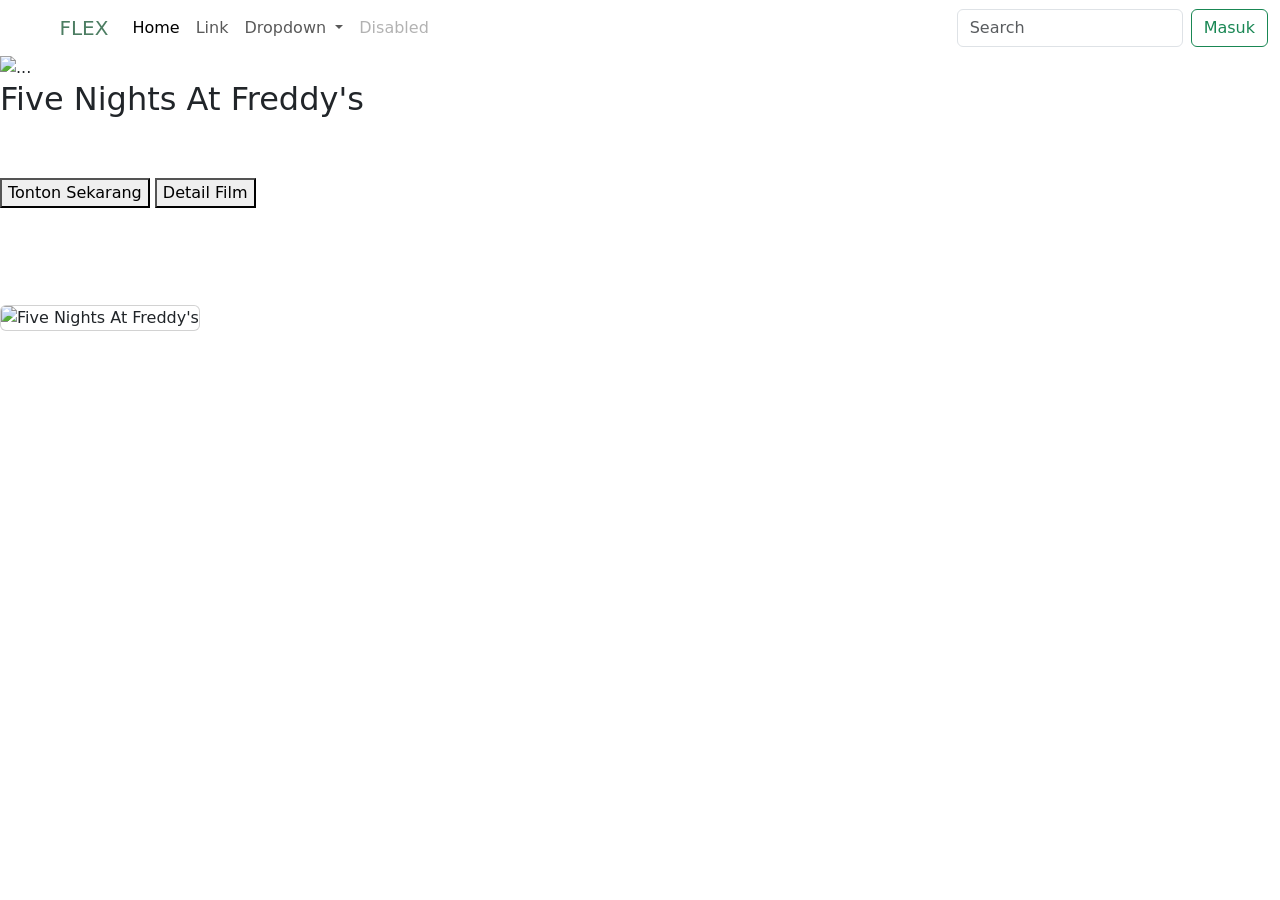
==== Web Bioskop IMK/htmlnya/home.html @ a43e0abe "Add files via upload" ====
<!DOCTYPE html>
<html lang="en">
<head>
    <meta charset="UTF-8">
    <meta name="viewport" content="width=device-width, initial-scale=1.0">
    <title>Welcome to sakura school simulator</title>
    <link href="https://cdn.jsdelivr.net/npm/bootstrap@5.3.8/dist/css/bootstrap.min.css" rel="stylesheet" integrity="sha384-sRIl4kxILFvY47J16cr9ZwB07vP4J8+LH7qKQnuqkuIAvNWLzeN8tE5YBujZqJLB" crossorigin="anonymous">
    <link rel="stylesheet" href="../../css/style.css">
  </head>
<body>
    <nav class="navbar navbar-expand-lg custom-navbar">
  <div class="container-fluid">
    <a class="navbar-brand" href="#"><span style ="color: #FFFFFF;">CINE</span><span style="color: #4C7D62;">FLEX</span></a>
    <button class="navbar-toggler" type="button" data-bs-toggle="collapse" data-bs-target="#navbarSupportedContent" aria-controls="navbarSupportedContent" aria-expanded="false" aria-label="Toggle navigation">
      <span class="navbar-toggler-icon"></span>
    </button>
    <div class="collapse navbar-collapse" id="navbarSupportedContent">
      <ul class="navbar-nav me-auto mb-2 mb-lg-0">
        <li class="nav-item">
          <a class="nav-link active" aria-current="page" href="#">Home</a>
        </li>
        <li class="nav-item">
          <a class="nav-link" href="#">Link</a>
        </li>
        <li class="nav-item dropdown">
          <a class="nav-link dropdown-toggle" href="#" role="button" data-bs-toggle="dropdown" aria-expanded="false">
            Dropdown
          </a>
          <ul class="dropdown-menu">
            <li><a class="dropdown-item" href="#">Action</a></li>
            <li><a class="dropdown-item" href="#">Another action</a></li>
            <li><hr class="dropdown-divider"></li>
            <li><a class="dropdown-item" href="#">Something else here</a></li>
          </ul>
        </li>
        <li class="nav-item">
          <a class="nav-link disabled" aria-disabled="true">Disabled</a>
        </li>
      </ul>
      <form class="d-flex" role="search">
        <input class="form-control me-2" type="search" placeholder="Search" aria-label="Search"/>
        <button class="btn btn-outline-success" type="submit">Masuk</button>
      </form>
    </div>
  </div>
</nav>
<div id="carouselExampleIndicators" class="carousel slide">
  <div class="carousel-indicators">
    <button type="button" data-bs-target="#carouselExampleIndicators" data-bs-slide-to="0" class="active" aria-current="true" aria-label="Slide 1"></button>
    <button type="button" data-bs-target="#carouselExampleIndicators" data-bs-slide-to="1" aria-label="Slide 2"></button>
    <button type="button" data-bs-target="#carouselExampleIndicators" data-bs-slide-to="2" aria-label="Slide 3"></button>
  </div>
  <div class="carousel-inner">
    <div class="carousel-item active">
      <img src="https://image.tmdb.org/t/p/original/5jRIliVeW1rJQ0r8gySfBcYJXAK.jpg" class="d-block w-100" alt="...">
      <div class="carousel-caption-left">
    <h2>Five Nights At Freddy's</h2>
    <p style = "font-size: 1.5rem; font-weight: lighter; color: #ffffff;">HORROR</p>
    <div class="button-container">
    <button class="buttoncar" type="submitx">Tonton Sekarang</button>
    <button class="buttoncars" type="submit">Detail Film</button>
    </div>
      </div>
    </div>
    <div class="carousel-item">
      <img src="https://image.tmdb.org/t/p/original/AjB0nb7Tv3qbICBKTUnFEvq6dGs.jpg" class="d-block w-100" alt="...">
      <div class="carousel-caption-left">
        <<h2>Obsession</h2>
    <p style = "font-size: 1.5rem; font-weight: lighter; color: #ffffff;">THRILLER</p>
    <div class="button-container">
    <button class="buttoncar" type="submitx">Tonton Sekarang</button>
    <button class="buttoncars" type="submit">Detail Film</button>
    </div>
      </div>
    </div>
    <div class="carousel-item">
      <img src="https://image.tmdb.org/t/p/original/ailwy2bfKhF32fsr9l937hvj53E.jpg" class="d-block w-100" alt="...">
      <div class="carousel-caption-left">
        <h2>Five Nights At Freddy's</h2>
    <p style = "font-size: 1.5rem; font-weight: lighter; color: #ffffff;">SPORT</p>
    <div class="button-container">
    <button class="buttoncar" type="submitx">Tonton Sekarang</button>
    <button class="buttoncars" type="submit">Detail Film</button>
    </div>
      </div>
    </div>
  </div>
  <button class="carousel-control-prev" type="button" data-bs-target="#carouselExampleIndicators" data-bs-slide="prev">
    <span class="carousel-control-prev-icon" aria-hidden="true"></span>
    <span class="visually-hidden">Previous</span>
  </button>
  <button class="carousel-control-next" type="button" data-bs-target="#carouselExampleIndicators" data-bs-slide="next">
    <span class="carousel-control-next-icon" aria-hidden="true"></span>
    <span class="visually-hidden">Next</span>
  </button>
</div>
<H2 style = "text-align: center; margin-top: 50px; font-weight: bold; color:#fff;">Sedang Tayang</H2>
  <script src="https://cdn.jsdelivr.net/npm/bootstrap@5.3.8/dist/js/bootstrap.bundle.min.js" integrity="sha384-FKyoEForCGlyvwx9Hj09JcYn3nv7wiPVlz7YYwJrWVcXK/BmnVDxM+D2scQbITxI" crossorigin="anonymous"></script>
<div class="card" style="width: 200px;">
  <img src="https://image.tmdb.org/t/p/original/5jRIliVeW1rJQ0r8gySfBcYJXAK.jpg" class="card-img-top" alt="Five Nights At Freddy's">
</div>
</body>

</html>
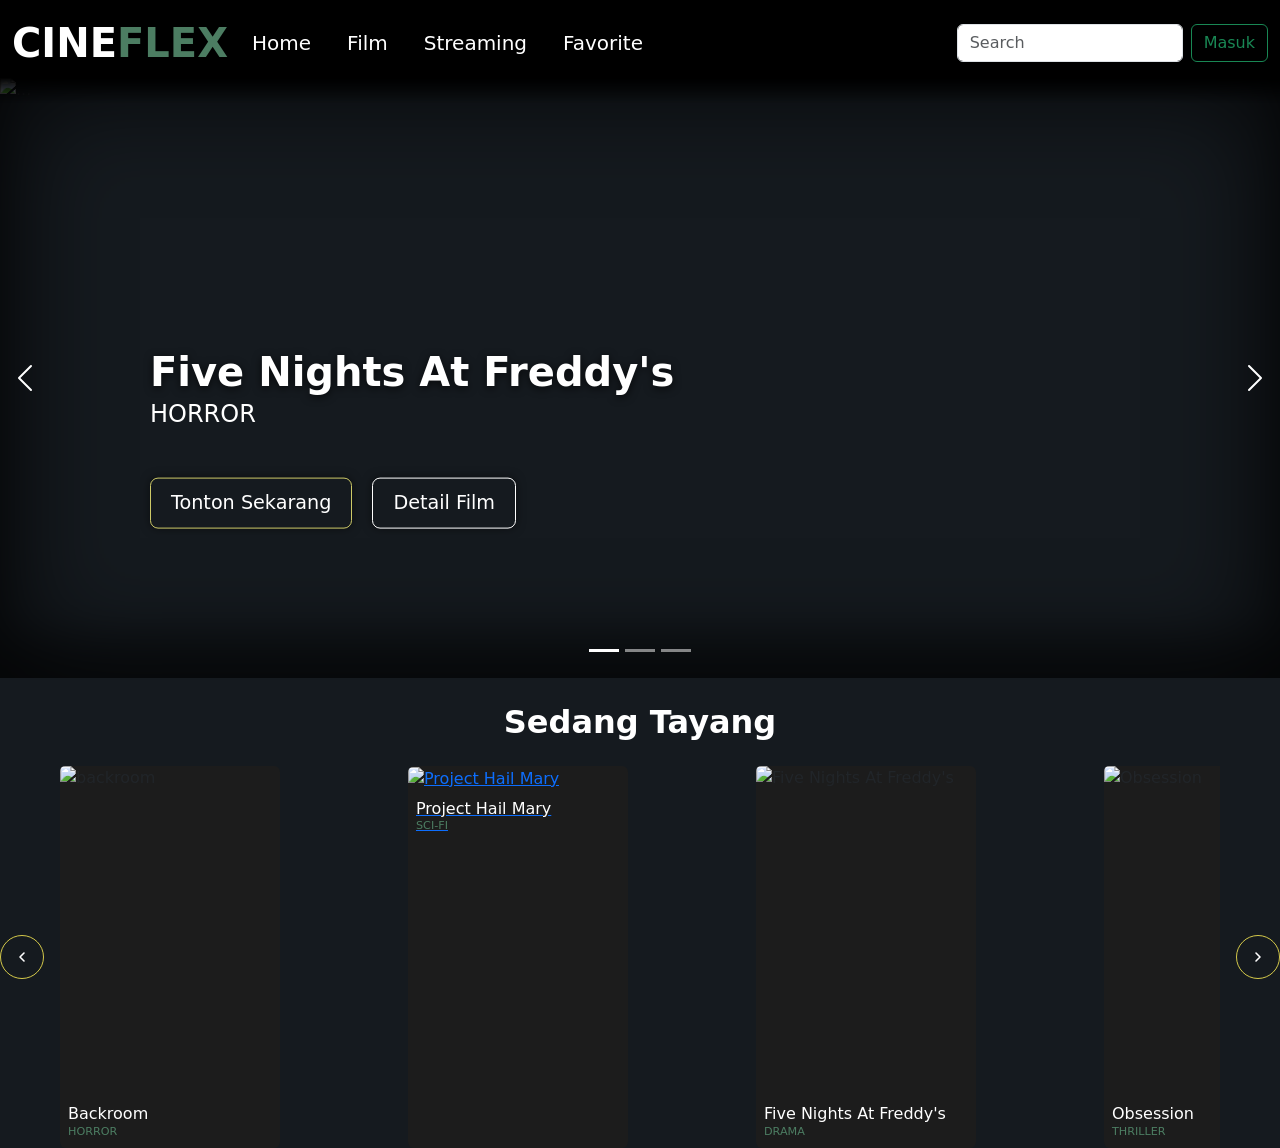
==== commit 39bc4189: "Add files via upload" ====
--- a/Web Bioskop IMK/htmlnya/home.html
+++ b/Web Bioskop IMK/htmlnya/home.html
@@ -5,9 +5,10 @@
     <meta name="viewport" content="width=device-width, initial-scale=1.0">
     <title>Welcome to sakura school simulator</title>
     <link href="https://cdn.jsdelivr.net/npm/bootstrap@5.3.8/dist/css/bootstrap.min.css" rel="stylesheet" integrity="sha384-sRIl4kxILFvY47J16cr9ZwB07vP4J8+LH7qKQnuqkuIAvNWLzeN8tE5YBujZqJLB" crossorigin="anonymous">
-    <link rel="stylesheet" href="../../css/style.css">
+    <link rel="stylesheet" href="../css/style.css">
   </head>
 <body>
+  <!-- iki navbar e -->
     <nav class="navbar navbar-expand-lg custom-navbar">
   <div class="container-fluid">
     <a class="navbar-brand" href="#"><span style ="color: #FFFFFF;">CINE</span><span style="color: #4C7D62;">FLEX</span></a>
@@ -20,30 +21,23 @@
           <a class="nav-link active" aria-current="page" href="#">Home</a>
         </li>
         <li class="nav-item">
-          <a class="nav-link" href="#">Link</a>
-        </li>
-        <li class="nav-item dropdown">
-          <a class="nav-link dropdown-toggle" href="#" role="button" data-bs-toggle="dropdown" aria-expanded="false">
-            Dropdown
-          </a>
-          <ul class="dropdown-menu">
-            <li><a class="dropdown-item" href="#">Action</a></li>
-            <li><a class="dropdown-item" href="#">Another action</a></li>
-            <li><hr class="dropdown-divider"></li>
-            <li><a class="dropdown-item" href="#">Something else here</a></li>
-          </ul>
+          <a class="nav-link" href="daftarfilm.html">Film</a>
         </li>
         <li class="nav-item">
-          <a class="nav-link disabled" aria-disabled="true">Disabled</a>
+          <a class="nav-link" href="Streaming.html">Streaming</a>
+        </li>
+        <li class="nav-item">
+          <a class="nav-link" href="Favorite.html">Favorite</a>
         </li>
       </ul>
       <form class="d-flex" role="search">
         <input class="form-control me-2" type="search" placeholder="Search" aria-label="Search"/>
-        <button class="btn btn-outline-success" type="submit">Masuk</button>
+        <a href="login.html" class="btn btn-outline-success" type="submit">Masuk</a>
       </form>
     </div>
   </div>
 </nav>
+<!-- iki carousel e -->
 <div id="carouselExampleIndicators" class="carousel slide">
   <div class="carousel-indicators">
     <button type="button" data-bs-target="#carouselExampleIndicators" data-bs-slide-to="0" class="active" aria-current="true" aria-label="Slide 1"></button>
@@ -76,7 +70,7 @@
     <div class="carousel-item">
       <img src="https://image.tmdb.org/t/p/original/ailwy2bfKhF32fsr9l937hvj53E.jpg" class="d-block w-100" alt="...">
       <div class="carousel-caption-left">
-        <h2>Five Nights At Freddy's</h2>
+        <h2>100 Meters</h2>
     <p style = "font-size: 1.5rem; font-weight: lighter; color: #ffffff;">SPORT</p>
     <div class="button-container">
     <button class="buttoncar" type="submitx">Tonton Sekarang</button>
@@ -94,11 +88,72 @@
     <span class="visually-hidden">Next</span>
   </button>
 </div>
-<H2 style = "text-align: center; margin-top: 50px; font-weight: bold; color:#fff;">Sedang Tayang</H2>
-  <script src="https://cdn.jsdelivr.net/npm/bootstrap@5.3.8/dist/js/bootstrap.bundle.min.js" integrity="sha384-FKyoEForCGlyvwx9Hj09JcYn3nv7wiPVlz7YYwJrWVcXK/BmnVDxM+D2scQbITxI" crossorigin="anonymous"></script>
-<div class="card" style="width: 200px;">
-  <img src="https://image.tmdb.org/t/p/original/5jRIliVeW1rJQ0r8gySfBcYJXAK.jpg" class="card-img-top" alt="Five Nights At Freddy's">
+<H2 style="text-align: center; margin-top: 25px ; margin-bottom: 25px; font-weight: bold; color:#fff;">Sedang Tayang</H2>
+ 
+<div class="tayang-wrap position-relative mx-auto">
+
+  <button id="tayangPrev" class="btn rounded-circle tayang-btn position-absolute top-50 start-0 translate-middle-y d-flex align-items-center justify-content-center tayang-btn" aria-label="Sebelumnya">
+    <svg width="16" height="16" viewBox="0 0 24 24" fill="none"><path d="M15 6l-6 6 6 6" stroke="#fff" stroke-width="2.4" stroke-linecap="round" stroke-linejoin="round"/></svg>
+  </button>
+
+  <div class="overflow-hidden">
+    <div id="tayangTrack" class="d-flex">
+
+      <div class="card flex-shrink-0 tayang-card">
+        <img src="https://image.tmdb.org/t/p/original/4bEPOjEUsXQiXJ3wn9GFRHd1ibR.jpg" class="card-img-top" alt="backroom">
+        <div class="card-body p-2">
+          <h6 class="card-title text-white mb-0 text-truncate">Backroom</h6>
+          <p class="mb-0 tayang-genre">HORROR</p>
+          
+        </div>
+        
+      </div>
+      <div class="card flex-shrink-0 tayang-card">
+  <a href="detailfilm.html?id=hailmary">
+    <img src="https://image.tmdb.org/t/p/original/u0xlWhNNGug0eYUb7cwrGmAOC7V.jpg" class="card-img-top" alt="Project Hail Mary">
+    <div class="card-body p-2">
+      <h6 class="card-title text-white mb-0 text-truncate">Project Hail Mary</h6>
+      <p class="mb-0 tayang-genre">SCI-FI</p>
+    </div>
+  </a>
 </div>
+    <div class="card flex-shrink-0 tayang-card">
+        <img src="https://image.tmdb.org/t/p/original/fmT8aJuunlHJvfY18ZkzRXnequF.jpg" class="card-img-top" alt="Five Nights At Freddy's">
+        <div class="card-body p-2">
+          <h6 class="card-title text-white mb-0 text-truncate">Five Nights At Freddy's</h6>
+          <p class="mb-0 tayang-genre">DRAMA</p>
+          
+        </div>
+        
+      </div>
+      <div class="card flex-shrink-0 tayang-card">
+        <img src="https://image.tmdb.org/t/p/original/40I66L7QKguTFDPvcLcdiTbAD7I.jpg" class="card-img-top" alt="Obsession">
+        <div class="card-body p-2">
+          <h6 class="card-title text-white mb-0 text-truncate">Obsession</h6>
+          <p class="mb-0 tayang-genre">THRILLER</p>
+          
+        </div>
+        
+      </div>
+      <div class="card flex-shrink-0 tayang-card">
+        <img src="https://image.tmdb.org/t/p/original/8Gxv8gSFCU0XGDykEGv7zR1n2ua.jpg" class="card-img-top" alt="Five Nights At Freddy's">
+        <div class="card-body p-2">
+          <h6 class="card-title text-white mb-0 text-truncate">Oppenheimer</h6>
+          <p class="mb-0 tayang-genre">THRILLER</p>
+          
+        </div>
+        
+      </div>
+  </div>
+
+  <button id="tayangNext" class="btn btn-primary rounded-circle position-absolute top-50 end-0 translate-middle-y d-flex align-items-center justify-content-center tayang-btn" aria-label="Berikutnya">
+    <svg width="16" height="16" viewBox="0 0 24 24" fill="none"><path d="M9 6l6 6-6 6" stroke="#fff" stroke-width="2.4" stroke-linecap="round" stroke-linejoin="round"/></svg>
+  </button>
+
+</div>
+
+<script src="https://cdn.jsdelivr.net/npm/bootstrap@5.3.8/dist/js/bootstrap.bundle.min.js" integrity="sha384-FKyoEForCGlyvwx9Hj09JcYn3nv7wiPVlz7YYwJrWVcXK/BmnVDxM+D2scQbITxI" crossorigin="anonymous"></script>
+<script src="../jsnya/home.js"></script>
+<script src="../jsnya/detailfilm.js"></script>
 </body>
-
 </html>
--- a/Web Bioskop IMK/css/style.css
+++ b/Web Bioskop IMK/css/style.css
@@ -0,0 +1,146 @@
+body {
+    background-color: #151a1f;
+
+}
+.navbar-brand {
+    font-size: 2.5rem;
+    font-weight: 600;
+    
+}
+.custom-navbar {
+    position: sticky;
+    top: 0;
+    z-index: 50;
+    background: linear-gradient(
+        to bottom,
+        rgba(0,0,0,1) 0%,
+        rgba(0,0,0,1) 75%,     /* hitam solid bertahan sampai 75% */
+        rgba(0,0,0,0) 100%     /* baru cepat hilang di 25% terakhir */
+    );
+    padding-bottom: 25px;
+    margin-bottom: -25px;
+}
+.nav-link {
+    color: white !important;
+    font-weight: regular;
+    font-size: 1.25rem;
+}
+.nav-link:hover {
+    color: #4C7D62 !important;
+    font-size: 1.5rem;
+}
+.navbar-nav {
+    gap: 20px;
+}
+.carousel-item {
+    height: 600px;
+    width: 100%;
+    position: relative;
+
+}
+.carousel-item::after {
+    content: "";
+    position: absolute;
+    top: 0; left: 0; right: 0; bottom: 0;
+    box-shadow: inset 0 0 100px 20px rgba(0, 0, 0, 0.7);
+    pointer-events: none;
+}
+.carousel-item img {
+    height: 600px;
+    width: 800px;
+    object-fit: cover;
+    object-position: center;
+    box-shadow: inset 0px -40px 40px rgba(0, 0, 0, 0.35); 
+}
+.carousel-control-prev,
+.carousel-control-next {
+    width: 50px;      /* dari default 15% jadi ukuran tetap kecil */
+    height: 50px;
+    top: 50%;
+    bottom: auto;
+    transform: translateY(-50%);
+    opacity: 1;
+}
+.carousel-caption-left {
+    position: absolute;
+    top: 60%;
+    left: 150px;
+    transform: translateY(-50%);
+    text-align: left;
+    z-index: 10;
+}
+
+.carousel-caption-left h2 {
+    color: #fff;
+    font-weight: bold;
+    font-size: 2.5rem;
+    text-shadow: 0 2px 8px rgba(0,0,0,0.7);  /* biar teks tetap kebaca di gambar terang */
+    margin: 0;
+}
+.buttoncar {
+    background-color: transparent;
+    color: white;
+    border: 1px solid #cdc967;
+    border-radius: 8px;
+    padding: 10px 20px;
+    font-size: 1.2rem;
+    cursor: pointer;
+    transition: background-color 0.3s ease;
+    margin-top: 30px;
+    box-shadow: 0 0 10px rgba(0, 0, 0, 0.5);
+}
+.buttoncars {
+    background-color: transparent;
+    color: white;
+    border: 1px solid white;
+    border-radius: 8px;
+    padding: 10px 20px;
+    font-size: 1.2rem;
+    cursor: pointer;
+    transition: background-color 0.3s ease;
+    margin-top: 30px;
+    border-color: white;
+    box-shadow: 0 0 10px rgba(0, 0, 0, 0.5);
+}
+.button-container {
+    display: flex;
+    gap: 20px;
+}
+.buttoncars:hover {
+    background-color: white;
+    color: black; 
+    transform: scale(1.05);
+}
+.buttoncar:hover {
+    background-color: #cdc967;
+    color: black; 
+    transform: scale(1.05);  
+}
+.tayang-wrap{
+  --tayang-gap: 128px;
+  --tayang-card-w: 220px;
+  max-width: calc(4 * var(--tayang-card-w) + 3 * var(--tayang-gap) + 120px); 
+  padding: 0 60px;
+}
+.tayang-btn{ width: 44px; height: 44px; z-index: 5; }
+#tayangTrack{
+  transition: transform .5s ease;
+  gap: var(--tayang-gap);
+}
+.tayang-card{
+  width: var(--tayang-card-w);
+  background: #1c1c1c;
+  border: none;
+}
+.tayang-card .card-img-top{ aspect-ratio: 2/3; object-fit: cover; }
+.tayang-genre{ color: #4C7D62; font-size: .7rem; }
+.tayang-btn{
+  width: 44px;
+  height: 44px;
+  z-index: 5;
+  background-color: transparent;
+  border: 1px solid #d4c94a;
+}
+.tayang-btn:hover{
+  background-color: #d4c94a;
+}
